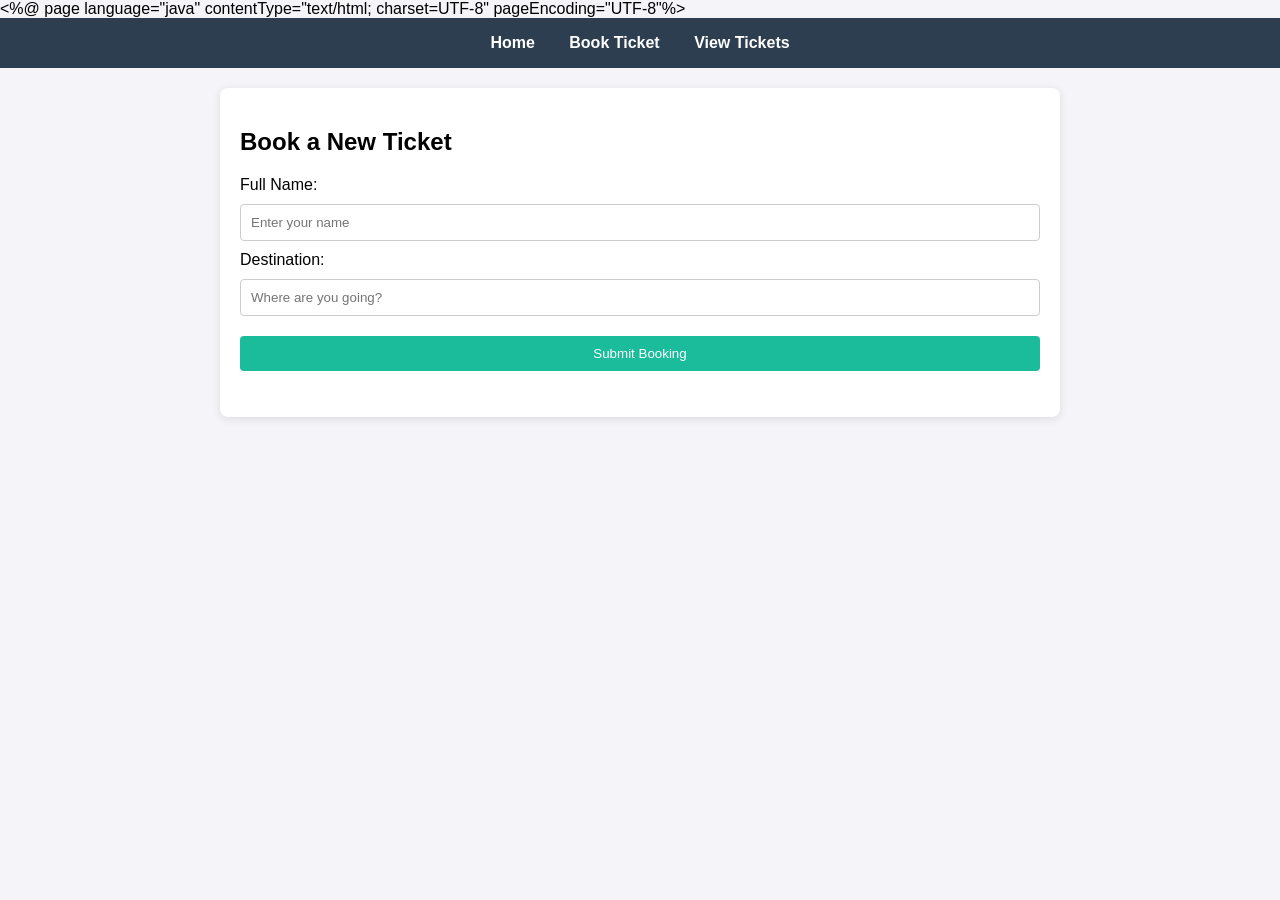
==== src/main/WebApp/book.html @ ced3f05c "Final Upgrade: Switched to multi-page HTML and cleaned structure" ====
<%@ page language="java" contentType="text/html; charset=UTF-8" pageEncoding="UTF-8"%>
<!DOCTYPE html>
<html>
<head>
    <title>Book Ticket</title>
    <link rel="stylesheet" href="css/style.css">
</head>
<body>
    <nav>
        <a href="index.jsp">Home</a>
        <a href="bookTicket.jsp">Book Ticket</a>
        <a href="viewTickets.jsp">View Tickets</a>
    </nav>
    <div class="container">
        <h2>Book a New Ticket</h2>
        <form action="viewTickets.jsp" method="POST">
            <label>Full Name:</label>
            <input type="text" name="passenger" placeholder="Enter your name" required>
            <label>Destination:</label>
            <input type="text" name="destination" placeholder="Where are you going?" required>
            <button type="submit">Submit Booking</button>
        </form>
    </div>
</body>
</html>
---- src/main/WebApp/css/style.css ----
body { font-family: 'Segoe UI', Tahoma, Geneva, Verdana, sans-serif; margin: 0; padding: 0; background-color: #f4f4f9; }
nav { background-color: #2c3e50; padding: 1rem; text-align: center; }
nav a { color: white; margin: 0 15px; text-decoration: none; font-weight: bold; }
nav a:hover { color: #1abc9c; }
.container { padding: 20px; max-width: 800px; margin: auto; background: white; margin-top: 20px; border-radius: 8px; box-shadow: 0 2px 10px rgba(0,0,0,0.1); }
h1 { color: #2c3e50; }
input, button { padding: 10px; width: 100%; margin: 10px 0; border-radius: 4px; border: 1px solid #ccc; }
button { background-color: #1abc9c; color: white; border: none; cursor: pointer; }
button:hover { background-color: #16a085; }
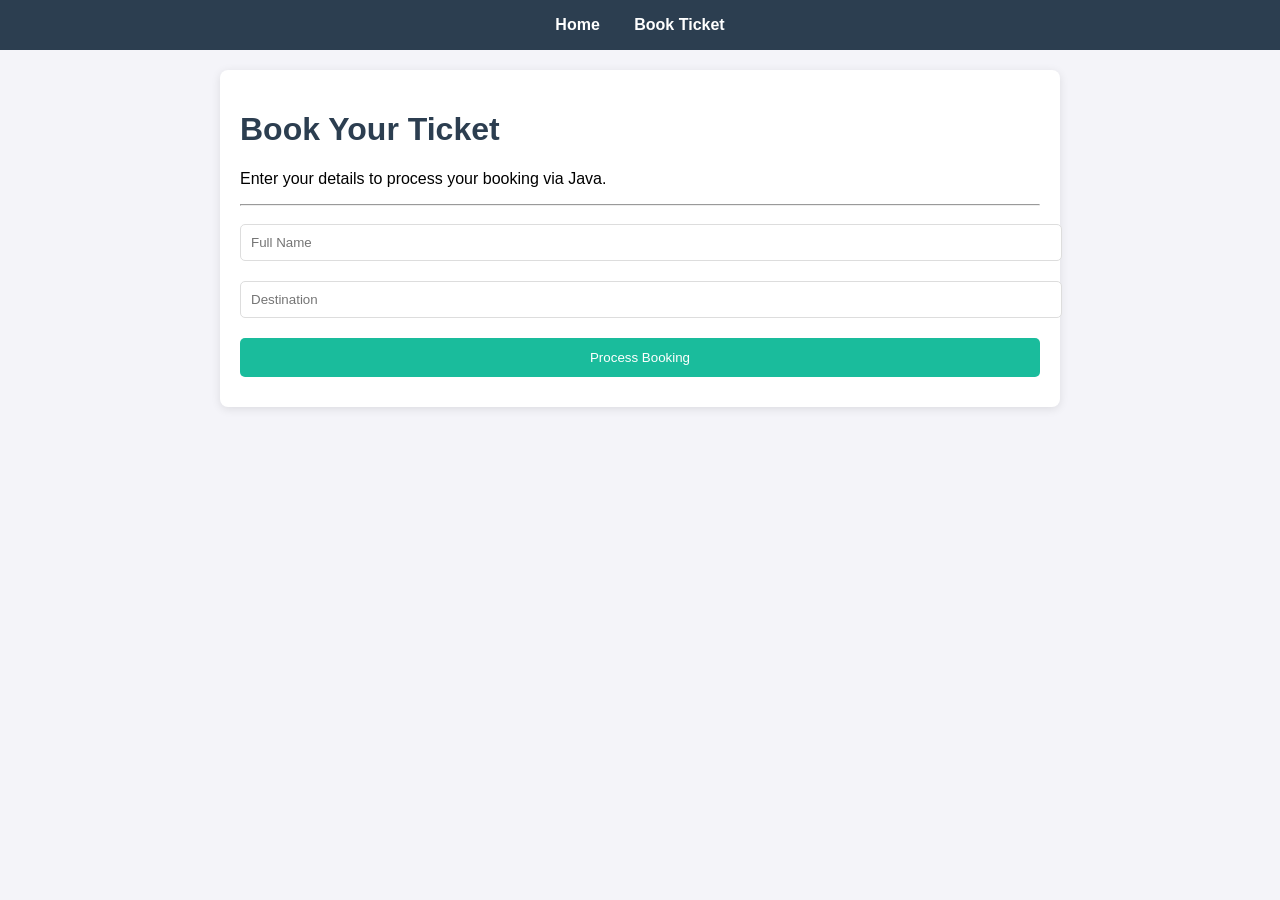
==== commit bc1c9631: "Final Build: Integrated Java Servlet, JUnit 5, and Professional UI" ====
--- a/src/main/WebApp/book.html
+++ b/src/main/WebApp/book.html
@@ -1,24 +1,29 @@
-<%@ page language="java" contentType="text/html; charset=UTF-8" pageEncoding="UTF-8"%>
 <!DOCTYPE html>
-<html>
+<html lang="en">
 <head>
-    <title>Book Ticket</title>
+    <meta charset="UTF-8">
+    <title>Book Ticket | TicketManager</title>
     <link rel="stylesheet" href="css/style.css">
 </head>
 <body>
     <nav>
-        <a href="index.jsp">Home</a>
-        <a href="bookTicket.jsp">Book Ticket</a>
-        <a href="viewTickets.jsp">View Tickets</a>
+        <a href="index.html">Home</a>
+        <a href="book.html">Book Ticket</a>
     </nav>
     <div class="container">
-        <h2>Book a New Ticket</h2>
-        <form action="viewTickets.jsp" method="POST">
-            <label>Full Name:</label>
-            <input type="text" name="passenger" placeholder="Enter your name" required>
-            <label>Destination:</label>
-            <input type="text" name="destination" placeholder="Where are you going?" required>
-            <button type="submit">Submit Booking</button>
+        <h1>Book Your Ticket</h1>
+        <p>Enter your details to process your booking via Java.</p>
+        <hr>
+        <form action="success.html" method="GET">
+            <input type="text" name="passengerName" placeholder="Full Name" required 
+                   style="width: 100%; padding: 10px; margin: 10px 0; border: 1px solid #ddd; border-radius: 5px;">
+            
+            <input type="text" name="destination" placeholder="Destination" required 
+                   style="width: 100%; padding: 10px; margin: 10px 0; border: 1px solid #ddd; border-radius: 5px;">
+            
+            <button type="submit" style="width: 100%; padding: 12px; background-color: #1abc9c; color: white; border: none; border-radius: 5px; cursor: pointer;">
+                Process Booking
+            </button>
         </form>
     </div>
 </body>
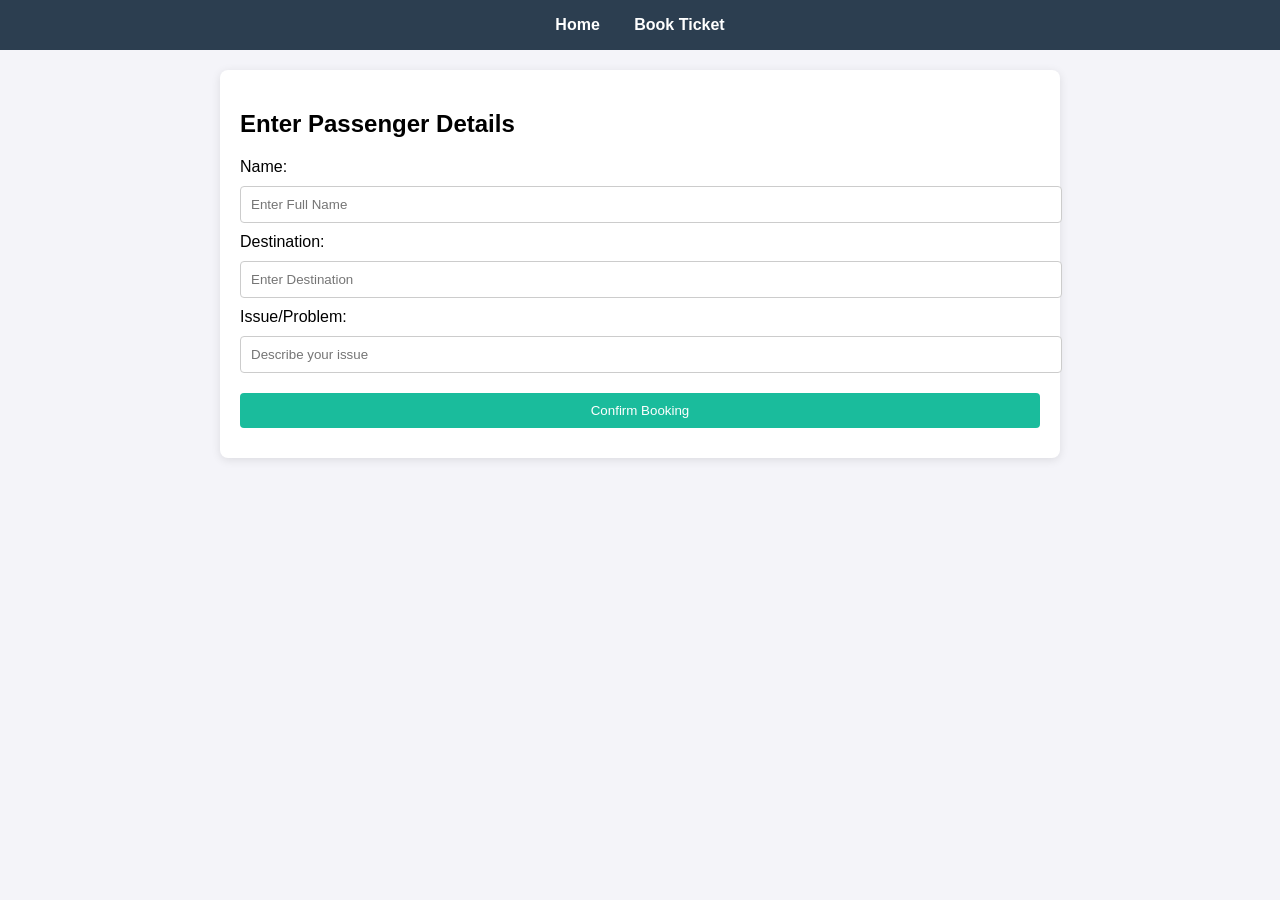
==== commit 6058e36c: "Update book.html" ====
--- a/src/main/WebApp/book.html
+++ b/src/main/WebApp/book.html
@@ -2,7 +2,7 @@
 <html lang="en">
 <head>
     <meta charset="UTF-8">
-    <title>Book Ticket | TicketManager</title>
+    <title>Book Ticket</title>
     <link rel="stylesheet" href="css/style.css">
 </head>
 <body>
@@ -11,20 +11,20 @@
         <a href="book.html">Book Ticket</a>
     </nav>
     <div class="container">
-        <h1>Book Your Ticket</h1>
-        <p>Enter your details to process your booking via Java.</p>
-        <hr>
-        <form action="success.html" method="GET">
-            <input type="text" name="passengerName" placeholder="Full Name" required 
-                   style="width: 100%; padding: 10px; margin: 10px 0; border: 1px solid #ddd; border-radius: 5px;">
+        <h2>Enter Passenger Details</h2>
+        <form action="success.html">
+            <label>Name:</label>
+            <input type="text" placeholder="Enter Full Name" required>
             
-            <input type="text" name="destination" placeholder="Destination" required 
-                   style="width: 100%; padding: 10px; margin: 10px 0; border: 1px solid #ddd; border-radius: 5px;">
+            <label>Destination:</label>
+            <input type="text" placeholder="Enter Destination" required>
+
+            <!-- New Input for Issue -->
+            <label>Issue/Problem:</label>
+            <input type="text" name="issue" placeholder="Describe your issue" required>
             
-            <button type="submit" style="width: 100%; padding: 12px; background-color: #1abc9c; color: white; border: none; border-radius: 5px; cursor: pointer;">
-                Process Booking
-            </button>
+            <button type="submit">Confirm Booking</button>
         </form>
     </div>
 </body>
-</html>+</html>
